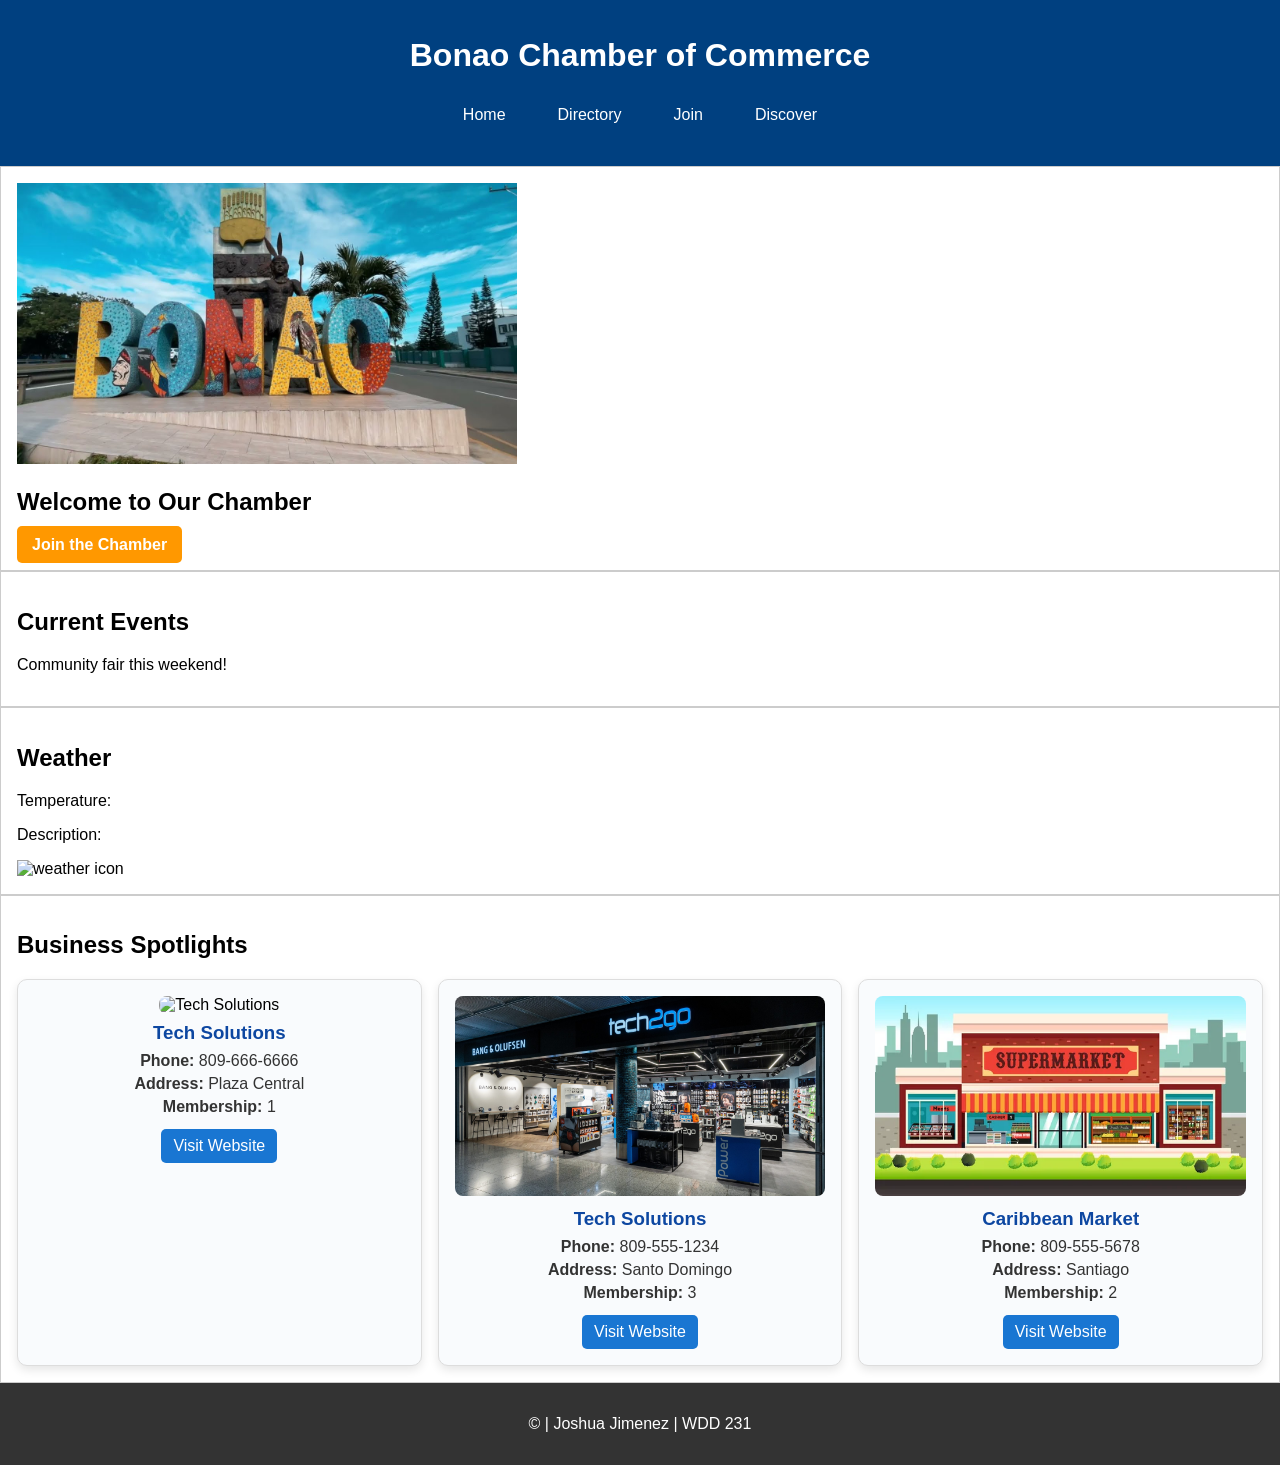
==== chamber/index.html @ 32972ec9 "weather" ====
<!DOCTYPE html>

<html lang="en">
<head>
    <meta charset="UTF-8">
    <meta name="viewport" content="width=device-width, initial-scale=1.0">
    <title>Chamber Home</title>

    <link rel="stylesheet" href="styles/small.css">
    <link rel="stylesheet" href="styles/larger.css">

    <script src="scripts/weather.js" defer></script>
    <script src="scripts/spotlight.js" defer></script>
</head>

<body>

<header>
<h1>Bonao Chamber of Commerce</h1>

<button id="menu">☰</button>

<nav>
<ul class="navigation">
<li><a href="index.html">Home</a></li>
<li><a href="directory.html">Directory</a></li>
<li><a href="#">Join</a></li>
<li><a href="#">Discover</a></li>
</ul>
</nav>

</header>


<main>

  <!-- HERO -->
    <section class="hero">
    <img src="images/bonao.jpg" alt="City image">
    <div class="hero-text">
        <h2>Welcome to Our Chamber</h2>
        <a href="join.html" class="cta">Join the Chamber</a>
    </div>
    </section>

  <!-- EVENTS -->
    <section class="events">
    <h2>Current Events</h2>
    <p>Community fair this weekend!</p>
    </section>

  <!-- WEATHER -->
    <section class="weather">
        <h2>Weather</h2>
        <p>Temperature: <span id="current-temp"></span></p>
        <p>Description: <span id="description"></span></p>
        <img id="weather-icon" src="" alt="weather icon">
    <div id="forecast"></div>
    </section>

  <!-- SPOTLIGHT -->
    <section class="spotlights">
        <h2>Business Spotlights</h2>
        <div id="spotlight-container"></div>
    </section>

</main>

<footer>
    <p>
© <span id="year"></span> | Joshua Jimenez | WDD 231
</p>
</footer>

</body>
</html>
---- chamber/styles/small.css ----
body{
font-family: Arial, sans-serif;
margin:0;
}

header{
background:#004080;
color:white;
padding:1rem;
text-align:center;
}

.navigation{
display:flex;
flex-direction:column;
list-style:none;
padding:0;
}

.navigation a{
text-decoration:none;
color:white;
padding:.5rem;
display:block;
}

#menu{
display:block;
margin:10px auto;
font-size:1.5rem;
}

.navigation{
display:none;
flex-direction:column;
list-style:none;
padding:0;
}

.navigation.open{
display:flex;
}

.navigation a{
display:block;
padding:10px;
text-decoration:none;
color:white;
}

#members img {
    width: 100%;
    height: 200px;
    object-fit: cover;
    border-radius: 8px;
}

#members section {
    border: 1px solid #ccc;
    padding: 1rem;
    text-align: center;
    background: white;
    border-radius: 10px;
}

.hero img {
    width: 100%;
    max-width: 500px;
    height: auto;
}

.grid{
display:grid;
grid-template-columns:1fr;
gap:1rem;
padding:1rem;
}

#spotlight-container {
    display: grid;
    gap: 1rem;
}

@media (min-width: 768px) {
    #spotlight-container {
        grid-template-columns: repeat(3, 1fr);
    }
}

.card {
    border: 1px solid #ddd;
    border-radius: 10px;
    padding: 1rem;
    background-color: #f9fbfd;
    text-align: center;
    box-shadow: 0 4px 10px rgba(0,0,0,0.1);
    transition: transform 0.3s ease;
}

.card:hover {
    transform: translateY(-5px);
}

.cta {
    background-color: #ff9800;
    padding: 10px 15px;
    border-radius: 5px;
    color: white;
    text-decoration: none;
    font-weight: bold;
}

.card img {
    width: 100%;
    max-width: 500px;
    height: 200px;
    object-fit: cover;
    border-radius: 8px;
}

.card h3 {
    color: #0d47a1;
    margin: 0.5rem 0;
}

.card p {
    margin: 0.3rem 0;
    color: #333;
}

.card a {
    display: inline-block;
    margin-top: 0.5rem;
    text-decoration: none;
    color: white;
    background-color: #1976d2;
    padding: 8px 12px;
    border-radius: 5px;
}

.card a:hover {
    background-color: #0d47a1;
}


.list{
display:block;
}

section{
border:1px solid #ccc;
padding:1rem;
}

footer{
background:#333;
color:white;
text-align:center;
padding:1rem;
}
---- chamber/styles/larger.css ----
@media only screen and (min-width: 640px){

#menu{
display:none;
}

.navigation{
display: flex;
flex-direction: row;
justify-content:center;
gap:2rem;
}

.grid{
grid-template-columns:repeat(3,1fr);
}

}
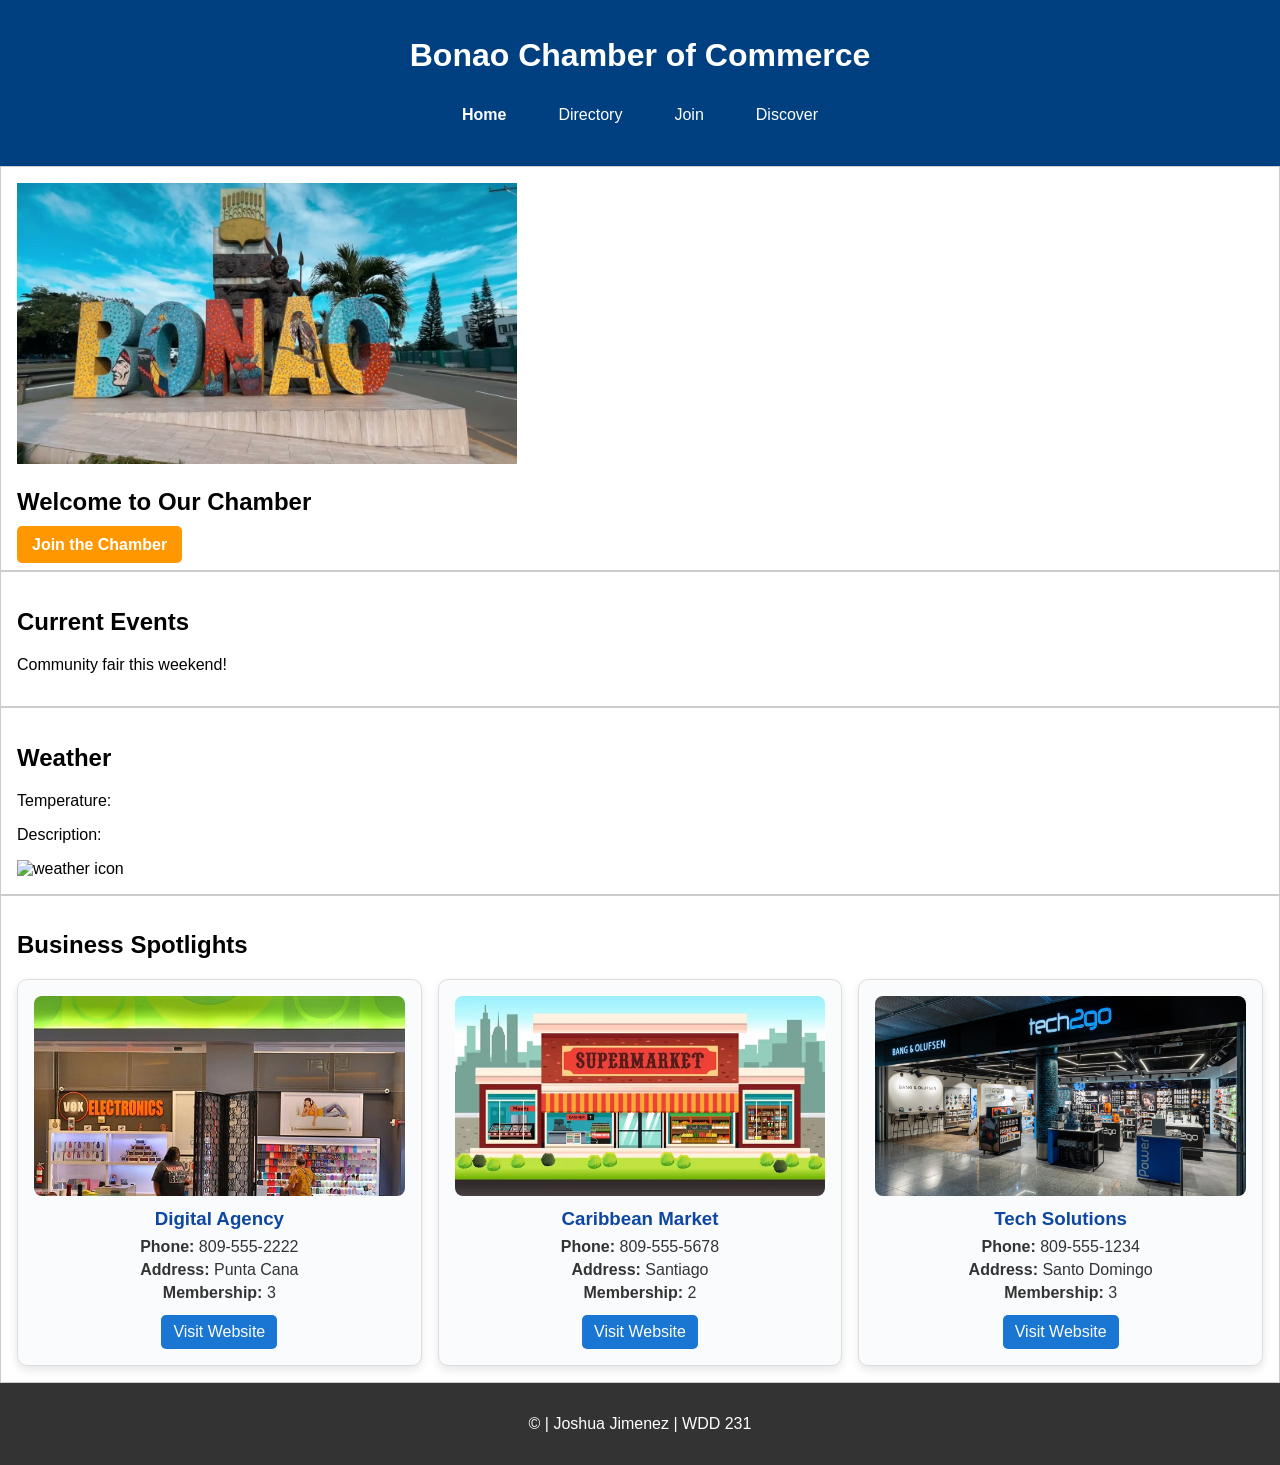
==== commit 5cfc9950: "updates" ====
--- a/chamber/index.html
+++ b/chamber/index.html
@@ -22,7 +22,7 @@
 
 <nav>
 <ul class="navigation">
-<li><a href="index.html">Home</a></li>
+<li><a href="index.html" class="active">Home</a></li>
 <li><a href="directory.html">Directory</a></li>
 <li><a href="#">Join</a></li>
 <li><a href="#">Discover</a></li>
--- a/chamber/styles/small.css
+++ b/chamber/styles/small.css
@@ -67,6 +67,11 @@
     width: 100%;
     max-width: 500px;
     height: auto;
+}
+
+.active {
+    font-weight: bold;
+    text-decoration: underline;
 }
 
 .grid{
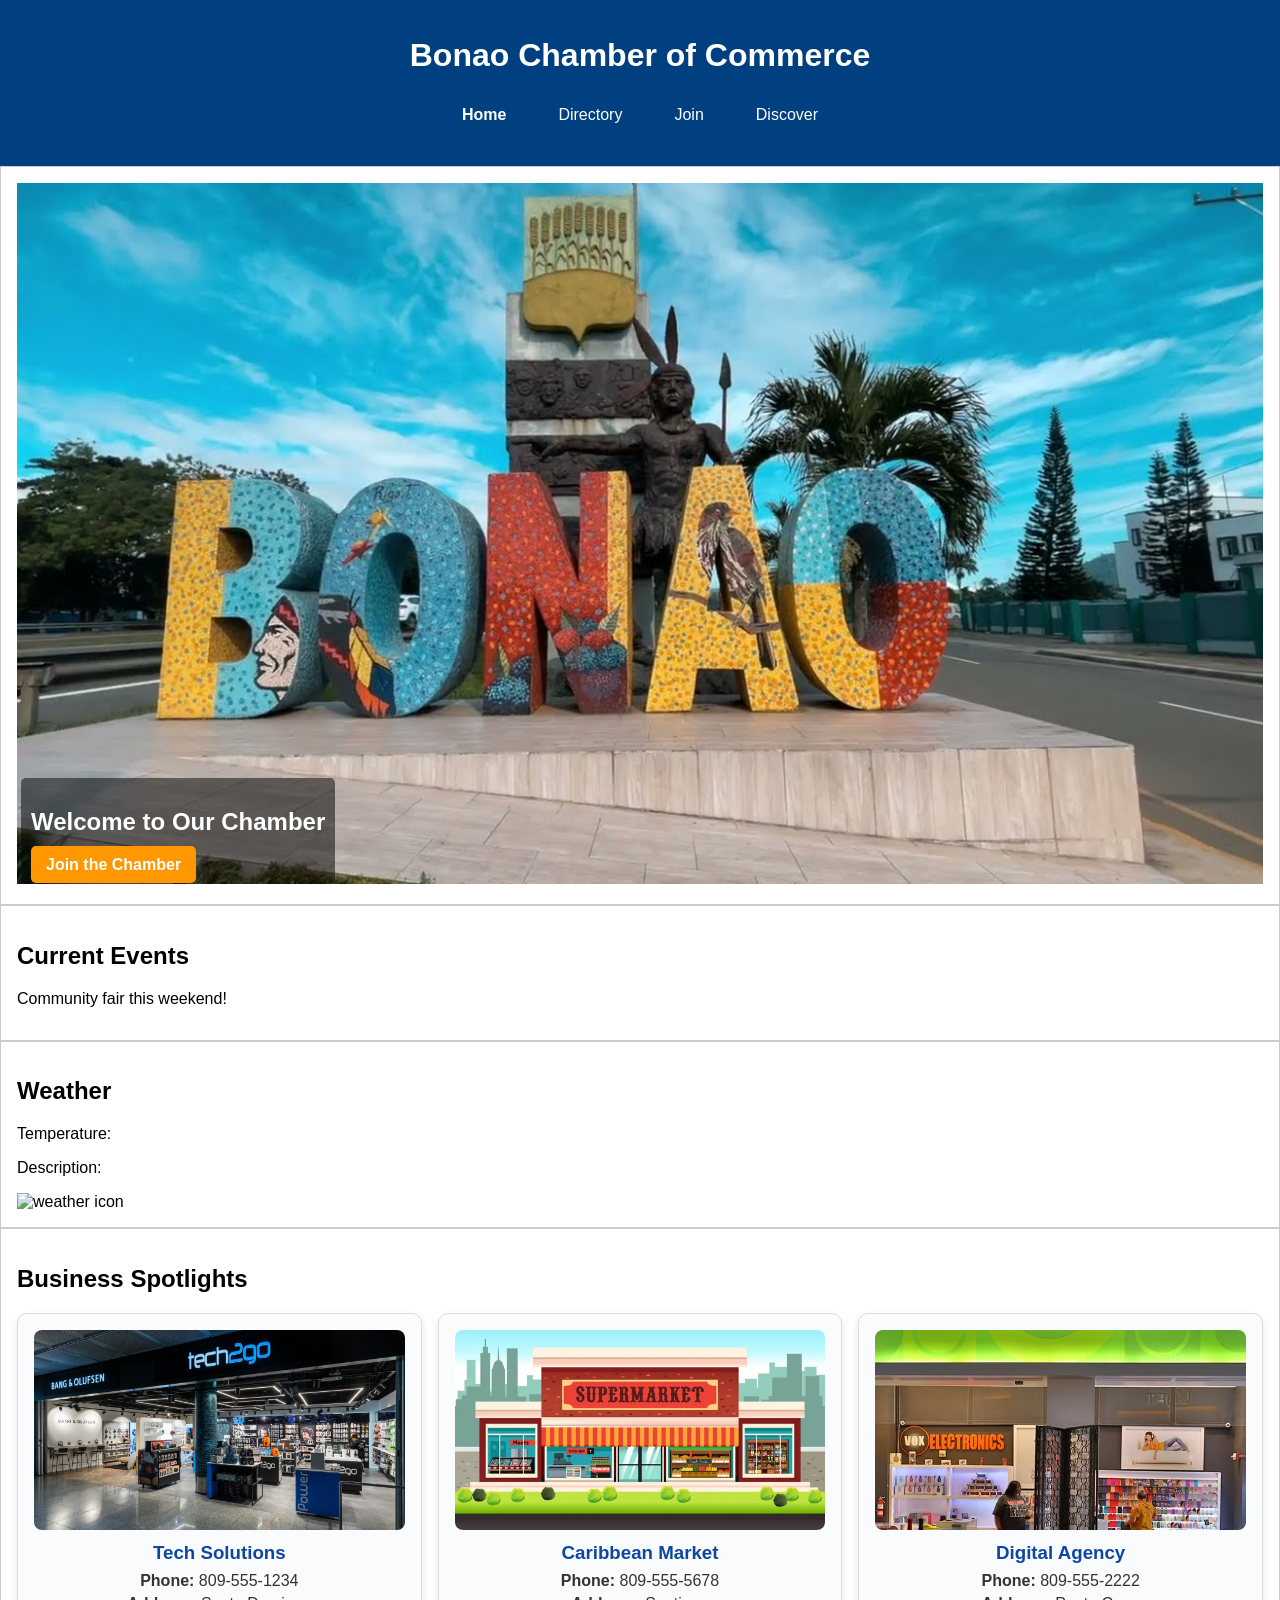
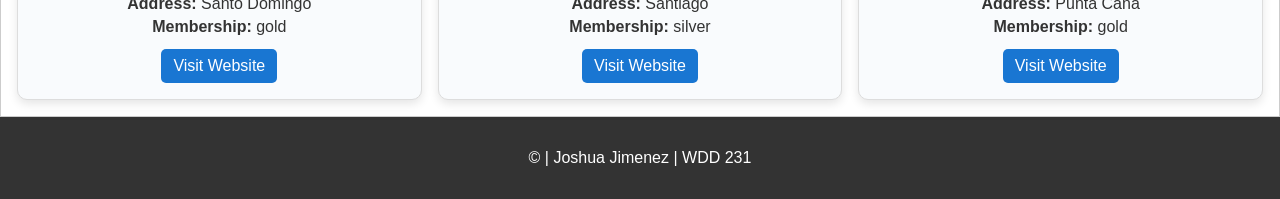
==== commit 92020c42: "ready" ====
--- a/chamber/index.html
+++ b/chamber/index.html
@@ -11,6 +11,8 @@
 
     <script src="scripts/weather.js" defer></script>
     <script src="scripts/spotlight.js" defer></script>
+    <script src="scripts/menu.js" defer></script>
+
 </head>
 
 <body>
--- a/chamber/styles/small.css
+++ b/chamber/styles/small.css
@@ -10,19 +10,6 @@
 text-align:center;
 }
 
-.navigation{
-display:flex;
-flex-direction:column;
-list-style:none;
-padding:0;
-}
-
-.navigation a{
-text-decoration:none;
-color:white;
-padding:.5rem;
-display:block;
-}
 
 #menu{
 display:block;
@@ -37,15 +24,15 @@
 padding:0;
 }
 
-.navigation.open{
-display:flex;
-}
-
 .navigation a{
 display:block;
 padding:10px;
 text-decoration:none;
 color:white;
+}
+
+.navigation.open{
+display:flex;
 }
 
 #members img {
@@ -63,9 +50,22 @@
     border-radius: 10px;
 }
 
+.hero {
+    position: relative;
+}
+
+.hero-text {
+    position: absolute;
+    bottom: 20px;
+    left: 20px;
+    color: white;
+    background: rgba(0,0,0,0.5);
+    padding: 10px;
+    border-radius: 5px;
+}
+
 .hero img {
     width: 100%;
-    max-width: 500px;
     height: auto;
 }
 
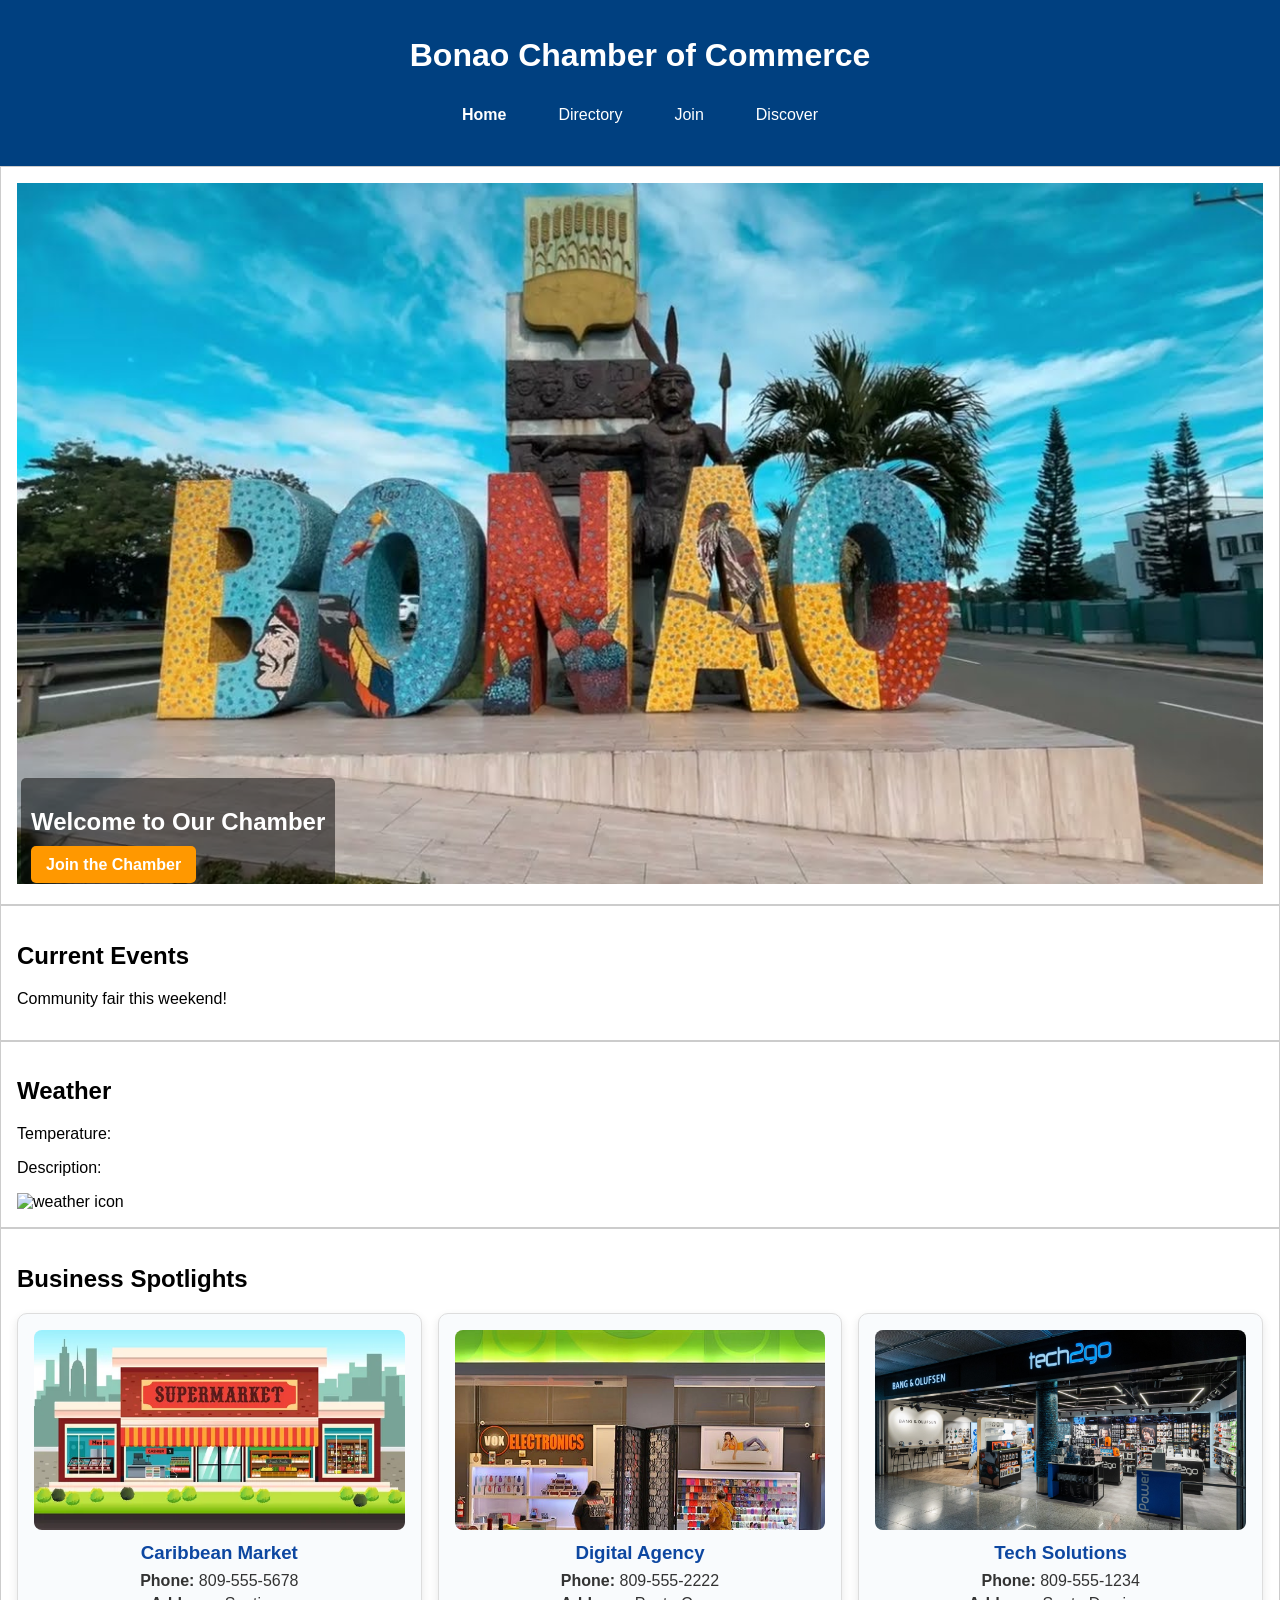
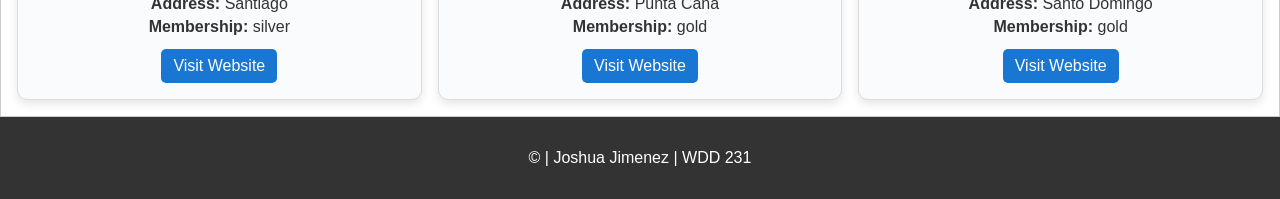
==== commit f7959127: "join" ====
--- a/chamber/index.html
+++ b/chamber/index.html
@@ -6,6 +6,7 @@
     <meta name="viewport" content="width=device-width, initial-scale=1.0">
     <title>Chamber Home</title>
 
+    <link rel="icon" href="images/favicon.ico">
     <link rel="stylesheet" href="styles/small.css">
     <link rel="stylesheet" href="styles/larger.css">
 
@@ -26,7 +27,7 @@
 <ul class="navigation">
 <li><a href="index.html" class="active">Home</a></li>
 <li><a href="directory.html">Directory</a></li>
-<li><a href="#">Join</a></li>
+<li><a href="join.html">Join</a></li>
 <li><a href="#">Discover</a></li>
 </ul>
 </nav>
--- a/chamber/styles/small.css
+++ b/chamber/styles/small.css
@@ -147,6 +147,38 @@
     background-color: #0d47a1;
 }
 
+/* FORM STYLES */
+form {
+  display: flex;
+  flex-direction: column;
+  gap: 10px;
+}
+
+label {
+  display: flex;
+  flex-direction: column;
+  font-size: 0.9rem;
+}
+
+input, select, textarea {
+  padding: 8px;
+  border: 1px solid #ccc;
+  border-radius: 5px;
+  width: 100%;
+  box-sizing: border-box;
+}
+
+input[type="submit"] {
+  background-color: #004080;
+  color: white;
+  border: none;
+  cursor: pointer;
+  padding: 10px;
+}
+
+input[type="submit"]:hover {
+  background-color: #003060;
+}
 
 .list{
 display:block;
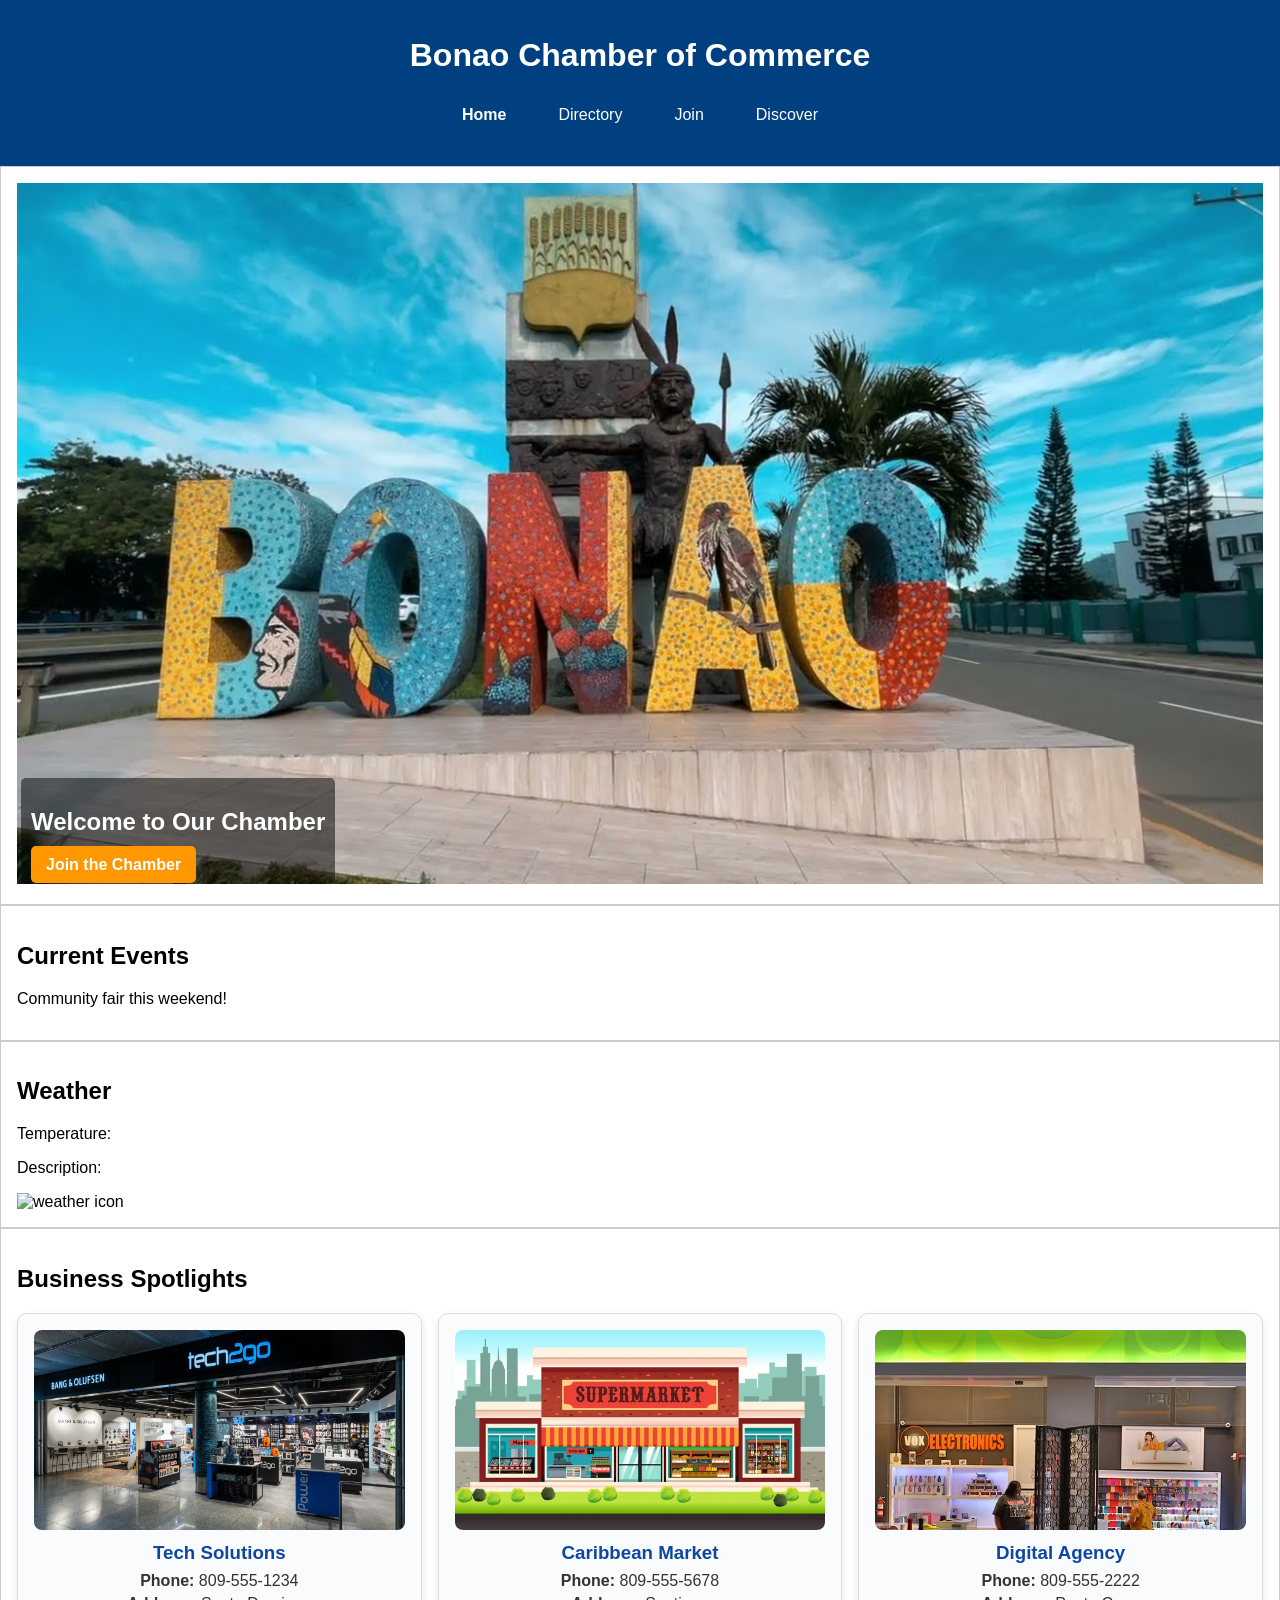
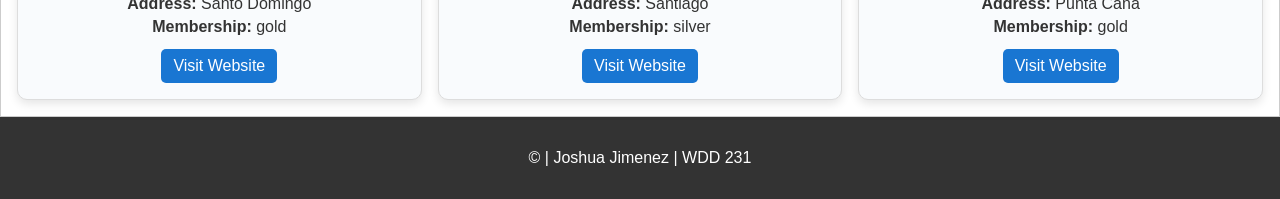
==== commit 5d4c44e5: "discover" ====
--- a/chamber/index.html
+++ b/chamber/index.html
@@ -28,7 +28,7 @@
 <li><a href="index.html" class="active">Home</a></li>
 <li><a href="directory.html">Directory</a></li>
 <li><a href="join.html">Join</a></li>
-<li><a href="#">Discover</a></li>
+<li><a href="discover.html">Discover</a></li>
 </ul>
 </nav>
 
--- a/chamber/styles/small.css
+++ b/chamber/styles/small.css
@@ -168,6 +168,21 @@
   box-sizing: border-box;
 }
 
+#discover-grid {
+  display: grid;
+  grid-template-areas:
+    "card1"
+    "card2"
+    "card3"
+    "card4"
+    "card5"
+    "card6"
+    "card7"
+    "card8";
+  gap: 1rem;
+}
+
+
 input[type="submit"] {
   background-color: #004080;
   color: white;
--- a/chamber/styles/larger.css
+++ b/chamber/styles/larger.css
@@ -15,4 +15,30 @@
 grid-template-columns:repeat(3,1fr);
 }
 
+}
+
+@media (min-width: 641px) {
+  #discover-grid {
+    grid-template-areas:
+      "card1 card2"
+      "card3 card4"
+      "card5 card6"
+      "card7 card8";
+  }
+}
+
+@media (min-width: 1025px) {
+  #discover-grid {
+    grid-template-areas:
+      "card1 card2 card3 card4"
+      "card5 card6 card7 card8";
+  }
+}
+
+@media (min-width: 1025px) {
+  .card img:hover {
+    transform: scale(1.05);
+    filter: brightness(1.1);
+    transition: 0.3s;
+  }
 }
